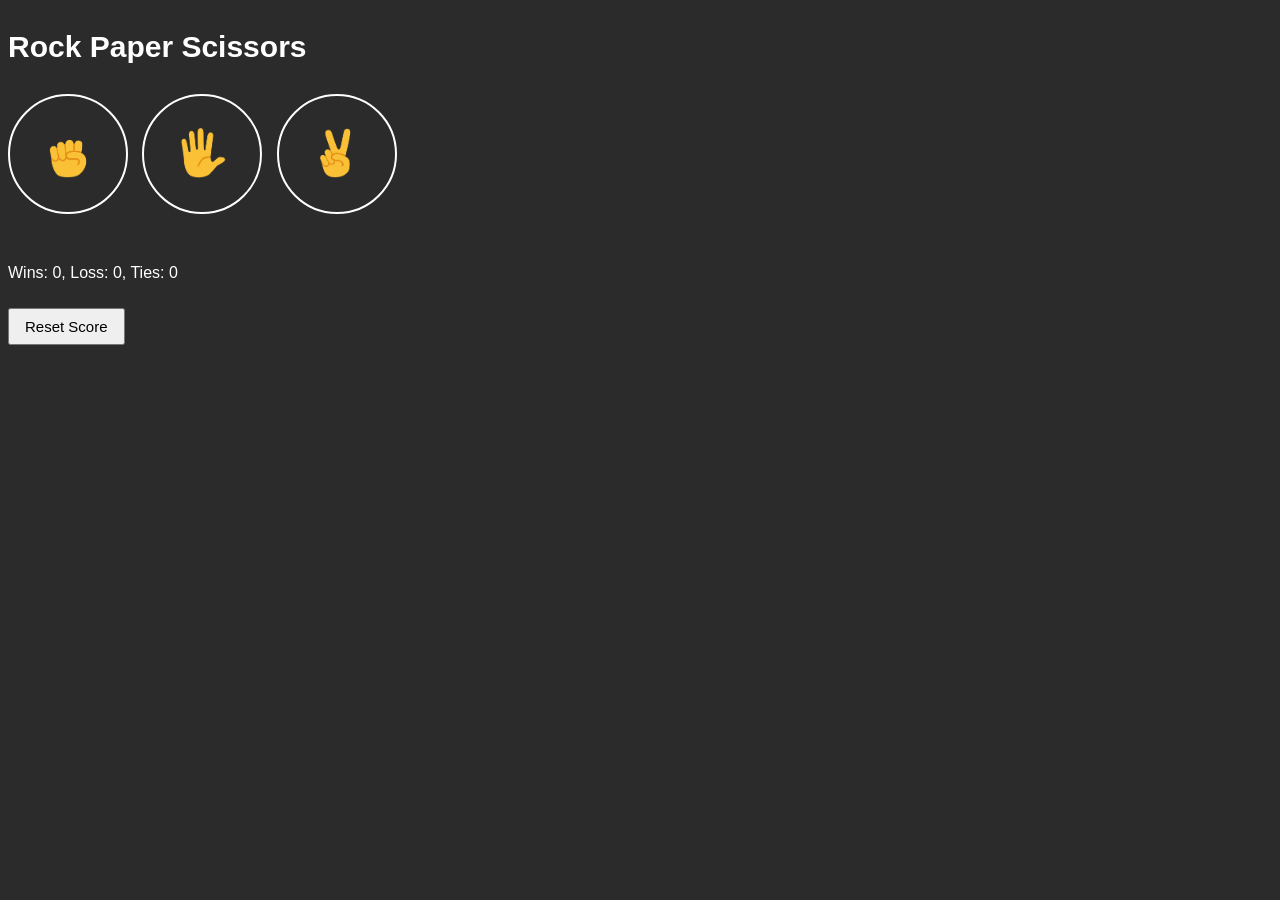
==== index.html @ 3680b918 "changed main file to index.html" ====
<!DOCTYPE html>
<html lang="en">
<head>
  <meta charset="UTF-8">
  <title>JS</title>
  <link rel="stylesheet" href="rockpaperscissors.css">
</head>
<body>
  <p class="header">Rock Paper Scissors</p>
  
  <button class="rpc" onclick="playGame('Rock');"><img class="move-icon" src="images/rock-emoji.png"></button>
  <button class="rpc" onclick="playGame('Paper');"><img class="move-icon" src="images/paper-emoji.png"></button>
  <button class="rpc" onclick="playGame('Scissors');"><img class="move-icon" src="images/scissors-emoji.png"></button>
  <p class="js-result result"></p>
  <p class="js-move move">
  </p>
  <p class="js-score score"></p>
  <button class="reset" onclick="resetScore(); localStorage.removeItem('score')">Reset Score</button>

  <script>
    let userMove = "";
    let compMove = "";
    let result = "";
    const score = JSON.parse(localStorage.getItem('score')) ||{
        Wins:0,
        Loss:0,
        Ties:0
      };
    updateScoreElement();
    function computerChoice() {
      let choice = Math.random();

      if (choice >= 0 && choice < 0.333) {
        compMove = "Rock";
      } else if (choice >= 0.333 && choice < 0.666) {
        compMove = "Paper";
      } else if (choice >= 0.666 && choice < 1) {
        compMove = "Scissors";
      }
      
      return compMove;
    }

    function playGame(moveReceived) {
      userMove = moveReceived;
      compMove = computerChoice();

      if (userMove === 'Rock') {
        if (compMove === 'Paper') {
          result = "Lost";
        } else if (compMove === 'Rock') {
          result = "Tie";
        } else if (compMove === 'Scissors') {
          result = "Won";
        }
      }

      if (userMove === 'Paper') {
        if (compMove === 'Paper') {
          result = "Tie";
        } else if (compMove === 'Rock') {
          result = "Won";
        } else if (compMove === 'Scissors') {
          result = "Lost";
        }
      }

      if (userMove === 'Scissors') {
        if (compMove === 'Paper') {
          result = "Won";
        } else if (compMove === 'Rock') {
          result = "Lost";
        } else if (compMove === 'Scissors') {
          result = "Tie";
        }
      }

      if (result === "Won"){
        score.Wins+=1;
      }
      else if (result === "Lost"){
        score.Loss+=1;
      }
      else{
        score.Ties+=1;
      }
      localStorage.setItem('score', JSON.stringify(score))
      moveResultElement();
      scoreResultElement();
      updateScoreElement();
    }
    function resetScore(){
      score.Wins =0;
      score.Loss =0;
      score.Ties =0;
      updateScoreElement();
      document.querySelector('.js-move').innerHTML = '';
      document.querySelector('.js-result').innerHTML = '';
    }
    function updateScoreElement(){
      document.querySelector('.js-score')
      .innerHTML=`Wins: ${score.Wins}, Loss: ${score.Loss}, Ties: ${score.Ties}`
    }
    function scoreResultElement(){
      document.querySelector('.js-result')
        .innerHTML=`You ${result}`
    }
    function moveResultElement(){
      document.querySelector('.js-move')
        .innerHTML=`You
    <img class="move-icon" src="images/${userMove}-emoji.png">
    <img class="move-icon" src="images/${compMove}-emoji.png">
    Computer`
    }
  </script>
</body>
</html>
---- rockpaperscissors.css ----
body{
  background-color: rgb(43, 43, 43);
  color:white;
  font-family: arial;
}
.header{
  font-size: 30px;
  font-weight: bold;
}
.rpc{
  border-radius: 50%;
  background-color: transparent;
  border: 2px white solid;
  margin-right: 10px;
  width:120px;
  height:120px;
  cursor:pointer;
}
.move-icon{
  height:50px;
  padding:0px;
}
.result{
  font-size:20px;
  font-weight: bold;
  margin-top:20px;
  margin-bottom: 20px;
}
.score{
   margin-top:50px;
}
.reset{
  margin-top:10px;
  padding:8px 15px;
  font-size:15px;
  cursor: pointer;
}
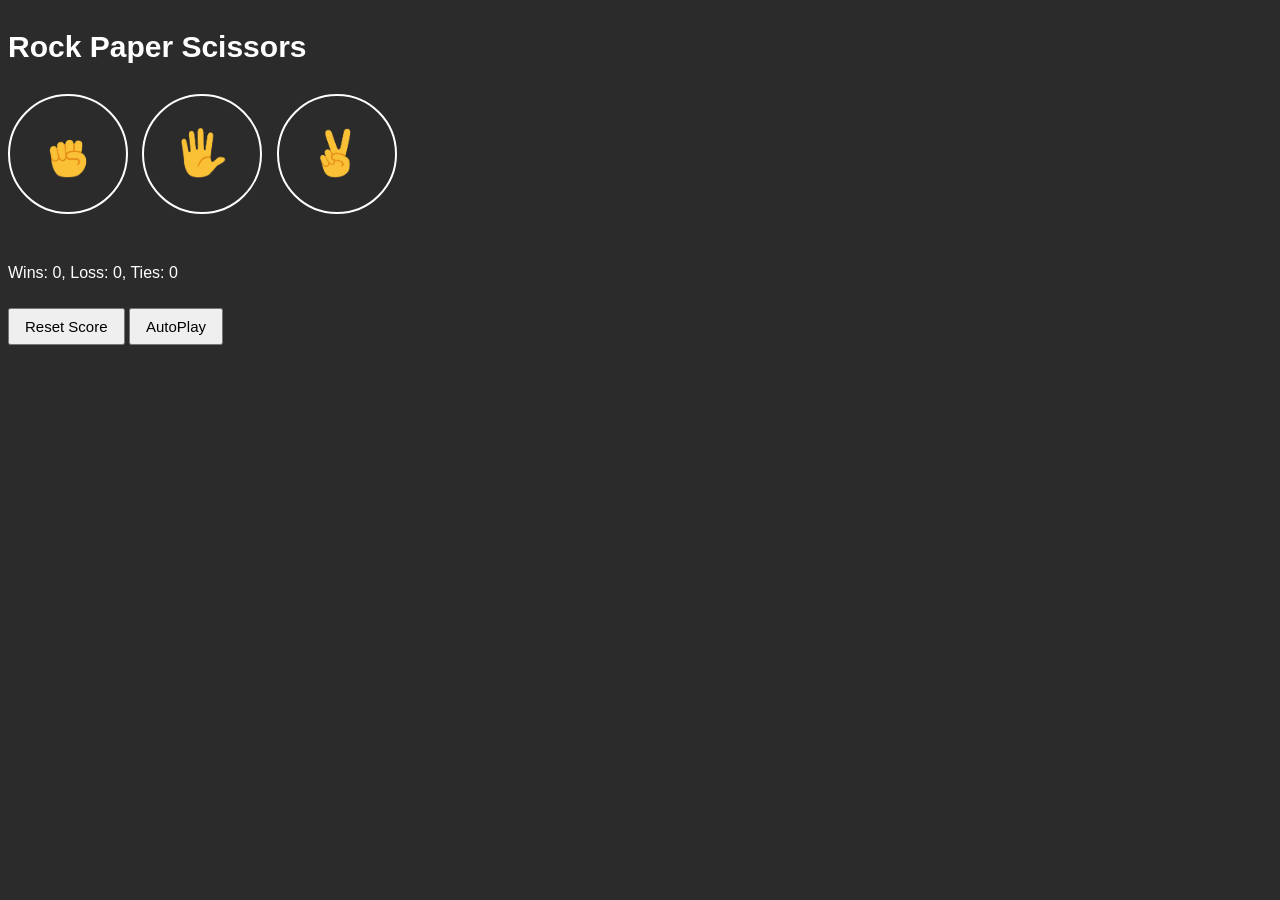
==== commit 1946962d: "Added an auto-play feature and separated css and js files." ====
--- a/index.html
+++ b/index.html
@@ -8,110 +8,17 @@
 <body>
   <p class="header">Rock Paper Scissors</p>
   
-  <button class="rpc" onclick="playGame('Rock');"><img class="move-icon" src="images/rock-emoji.png"></button>
-  <button class="rpc" onclick="playGame('Paper');"><img class="move-icon" src="images/paper-emoji.png"></button>
-  <button class="rpc" onclick="playGame('Scissors');"><img class="move-icon" src="images/scissors-emoji.png"></button>
+  <button class="rpc" onclick="playGame('Rock');"><img class="move-icon" src="images/Rock-emoji.png"></button>
+  <button class="rpc" onclick="playGame('Paper');"><img class="move-icon" src="images/Paper-emoji.png"></button>
+  <button class="rpc" onclick="playGame('Scissors');"><img class="move-icon" src="images/Scissors-emoji.png"></button>
   <p class="js-result result"></p>
   <p class="js-move move">
   </p>
   <p class="js-score score"></p>
   <button class="reset" onclick="resetScore(); localStorage.removeItem('score')">Reset Score</button>
+  <button class="auto" onclick="autoPlay();">AutoPlay</button>
 
-  <script>
-    let userMove = "";
-    let compMove = "";
-    let result = "";
-    const score = JSON.parse(localStorage.getItem('score')) ||{
-        Wins:0,
-        Loss:0,
-        Ties:0
-      };
-    updateScoreElement();
-    function computerChoice() {
-      let choice = Math.random();
-
-      if (choice >= 0 && choice < 0.333) {
-        compMove = "Rock";
-      } else if (choice >= 0.333 && choice < 0.666) {
-        compMove = "Paper";
-      } else if (choice >= 0.666 && choice < 1) {
-        compMove = "Scissors";
-      }
-      
-      return compMove;
-    }
-
-    function playGame(moveReceived) {
-      userMove = moveReceived;
-      compMove = computerChoice();
-
-      if (userMove === 'Rock') {
-        if (compMove === 'Paper') {
-          result = "Lost";
-        } else if (compMove === 'Rock') {
-          result = "Tie";
-        } else if (compMove === 'Scissors') {
-          result = "Won";
-        }
-      }
-
-      if (userMove === 'Paper') {
-        if (compMove === 'Paper') {
-          result = "Tie";
-        } else if (compMove === 'Rock') {
-          result = "Won";
-        } else if (compMove === 'Scissors') {
-          result = "Lost";
-        }
-      }
-
-      if (userMove === 'Scissors') {
-        if (compMove === 'Paper') {
-          result = "Won";
-        } else if (compMove === 'Rock') {
-          result = "Lost";
-        } else if (compMove === 'Scissors') {
-          result = "Tie";
-        }
-      }
-
-      if (result === "Won"){
-        score.Wins+=1;
-      }
-      else if (result === "Lost"){
-        score.Loss+=1;
-      }
-      else{
-        score.Ties+=1;
-      }
-      localStorage.setItem('score', JSON.stringify(score))
-      moveResultElement();
-      scoreResultElement();
-      updateScoreElement();
-    }
-    function resetScore(){
-      score.Wins =0;
-      score.Loss =0;
-      score.Ties =0;
-      updateScoreElement();
-      document.querySelector('.js-move').innerHTML = '';
-      document.querySelector('.js-result').innerHTML = '';
-    }
-    function updateScoreElement(){
-      document.querySelector('.js-score')
-      .innerHTML=`Wins: ${score.Wins}, Loss: ${score.Loss}, Ties: ${score.Ties}`
-    }
-    function scoreResultElement(){
-      document.querySelector('.js-result')
-        .innerHTML=`You ${result}`
-    }
-    function moveResultElement(){
-      document.querySelector('.js-move')
-        .innerHTML=`You
-    <img class="move-icon" src="images/${userMove}-emoji.png">
-    <img class="move-icon" src="images/${compMove}-emoji.png">
-    Computer`
-    }
+  <script src="index.js">
   </script>
 </body>
 </html>
--- a/rockpaperscissors.css
+++ b/rockpaperscissors.css
@@ -29,7 +29,7 @@
 .score{
    margin-top:50px;
 }
-.reset{
+.reset,.auto{
   margin-top:10px;
   padding:8px 15px;
   font-size:15px;
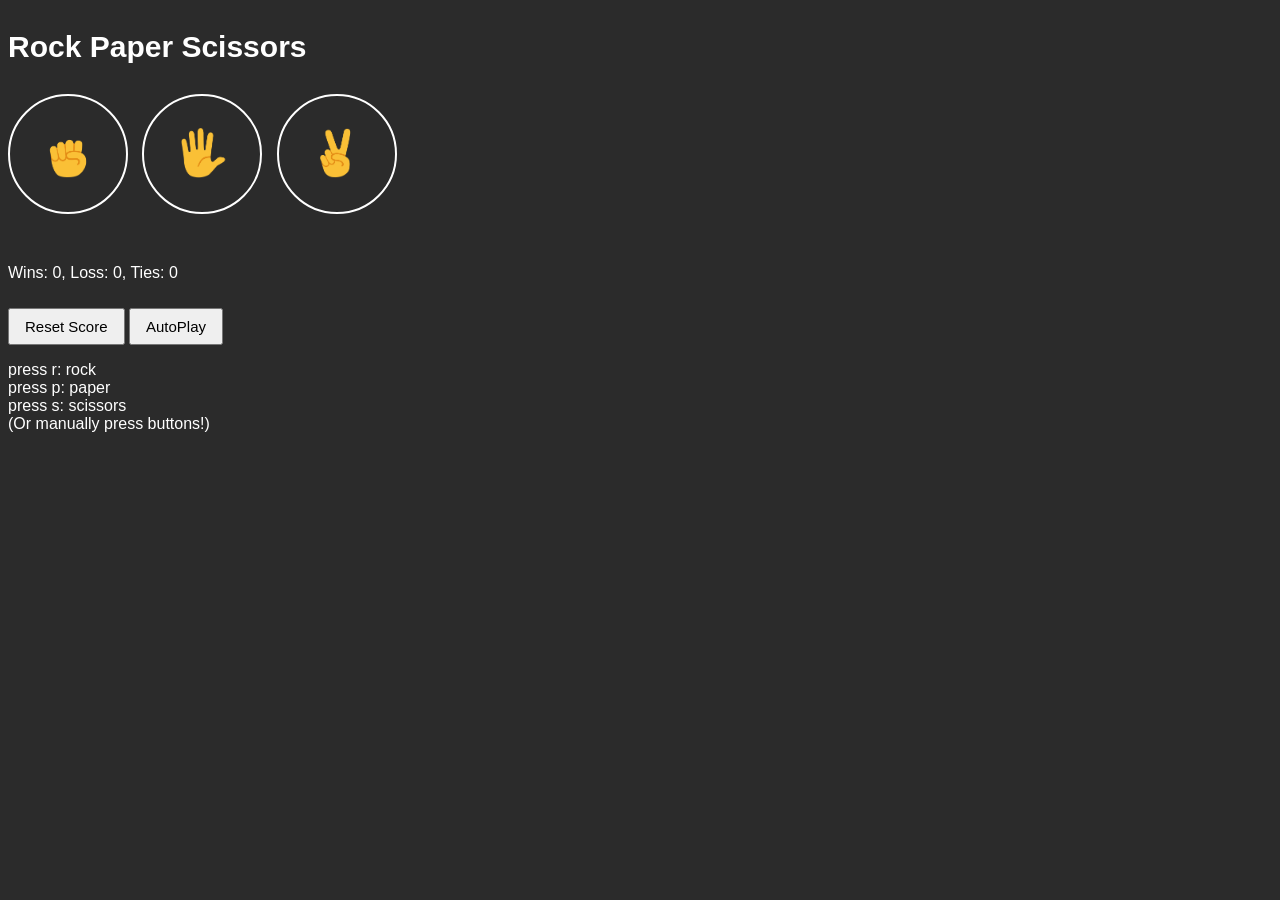
==== commit a85e32fc: "Added arrow functions and functionality for pressing keys for rock paper scissors" ====
--- a/index.html
+++ b/index.html
@@ -8,16 +8,21 @@
 <body>
   <p class="header">Rock Paper Scissors</p>
   
-  <button class="rpc" onclick="playGame('Rock');"><img class="move-icon" src="images/Rock-emoji.png"></button>
-  <button class="rpc" onclick="playGame('Paper');"><img class="move-icon" src="images/Paper-emoji.png"></button>
-  <button class="rpc" onclick="playGame('Scissors');"><img class="move-icon" src="images/Scissors-emoji.png"></button>
+  <button class="rpc js-rock"><img class="move-icon" src="images/Rock-emoji.png"></button>
+  <button class="rpc js-paper"><img class="move-icon" src="images/Paper-emoji.png"></button>
+  <button class="rpc js-scissors"><img class="move-icon" src="images/Scissors-emoji.png"></button>
   <p class="js-result result"></p>
   <p class="js-move move">
   </p>
   <p class="js-score score"></p>
   <button class="reset" onclick="resetScore(); localStorage.removeItem('score')">Reset Score</button>
   <button class="auto" onclick="autoPlay();">AutoPlay</button>
-
+  <p>
+    press r: rock<br>
+    press p: paper<br>
+    press s: scissors<br>
+    (Or manually press buttons!)
+  </p>
   <script src="index.js">
   </script>
 </body>
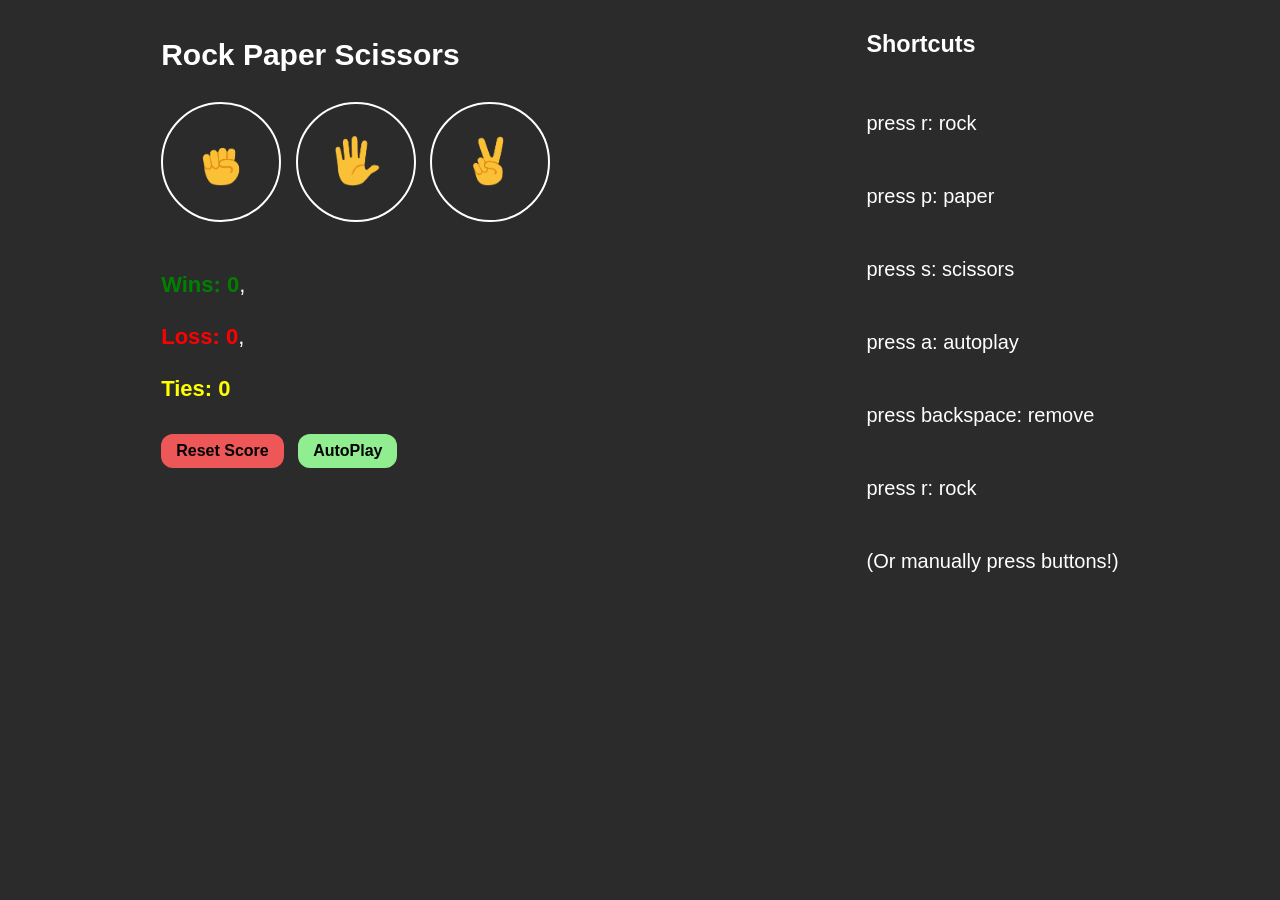
==== commit e558a9d1: "Better UI and logic for 'a':autoplay, 'backspace:' reset where a pop-up is made and asked for confir" ====
--- a/index.html
+++ b/index.html
@@ -6,23 +6,33 @@
   <link rel="stylesheet" href="rockpaperscissors.css">
 </head>
 <body>
-  <p class="header">Rock Paper Scissors</p>
-  
-  <button class="rpc js-rock"><img class="move-icon" src="images/Rock-emoji.png"></button>
-  <button class="rpc js-paper"><img class="move-icon" src="images/Paper-emoji.png"></button>
-  <button class="rpc js-scissors"><img class="move-icon" src="images/Scissors-emoji.png"></button>
-  <p class="js-result result"></p>
-  <p class="js-move move">
-  </p>
-  <p class="js-score score"></p>
-  <button class="reset" onclick="resetScore(); localStorage.removeItem('score')">Reset Score</button>
-  <button class="auto" onclick="autoPlay();">AutoPlay</button>
-  <p>
-    press r: rock<br>
-    press p: paper<br>
-    press s: scissors<br>
-    (Or manually press buttons!)
-  </p>
+  <main class="all-container">
+    <div class="main-left">
+      <div class="js-ays pop-up">
+      </div>
+      <p class="header">Rock Paper Scissors</p>
+      <button class="rpc js-rock"><img class="move-icon" src="images/Rock-emoji.png"></button>
+      <button class="rpc js-paper"><img class="move-icon" src="images/Paper-emoji.png"></button>
+      <button class="rpc js-scissors"><img class="move-icon" src="images/Scissors-emoji.png"></button>
+      <p class="js-result result"></p>
+      <p class="js-move move">
+      </p>
+      <p class="js-score score"></p>
+      <button class="js-reset reset">Reset Score</button>
+      <button class="js-auto auto">AutoPlay</button>
+    </div>
+    <div class="main-right">
+      <h3>Shortcuts</h3>
+        <p>press r: rock</p>
+        <p>press p: paper</p>
+        <p>press s: scissors</p>
+        <p>press  a: autoplay</p>
+        <p>press backspace: remove</p>
+        <p>press r: rock</p>
+        <p>(Or manually press buttons!)</p>
+      
+    </div>
+  </main>
   <script src="index.js">
   </script>
 </body>
--- a/rockpaperscissors.css
+++ b/rockpaperscissors.css
@@ -28,10 +28,48 @@
 }
 .score{
    margin-top:50px;
+   font-size: 22px;
+}
+.wins{
+  color:green;
+  font-weight: bold;
+}
+.loss{
+  color: red;
+  font-weight: bold;
+}
+.ties{
+  color:yellow;
+  font-weight: bold;
 }
 .reset,.auto{
   margin-top:10px;
   padding:8px 15px;
-  font-size:15px;
+  font-size:16px;
   cursor: pointer;
+  border:none;
+  border-radius: 12px;
+  margin-right:10px;
+  font-weight: bold;
+
+}
+.reset{
+  background-color:rgb(238, 87, 87)
+}
+.auto{
+  background-color:lightgreen;
+}
+.all-container{
+  display:flex;
+  flex-direction: row;
+  justify-content: space-around;
+}
+.main-right{
+  display:flex;
+  flex-direction: column;
+  gap:10px;
+  font-size:20px;
+}
+.imp{
+  color:green;
 }
